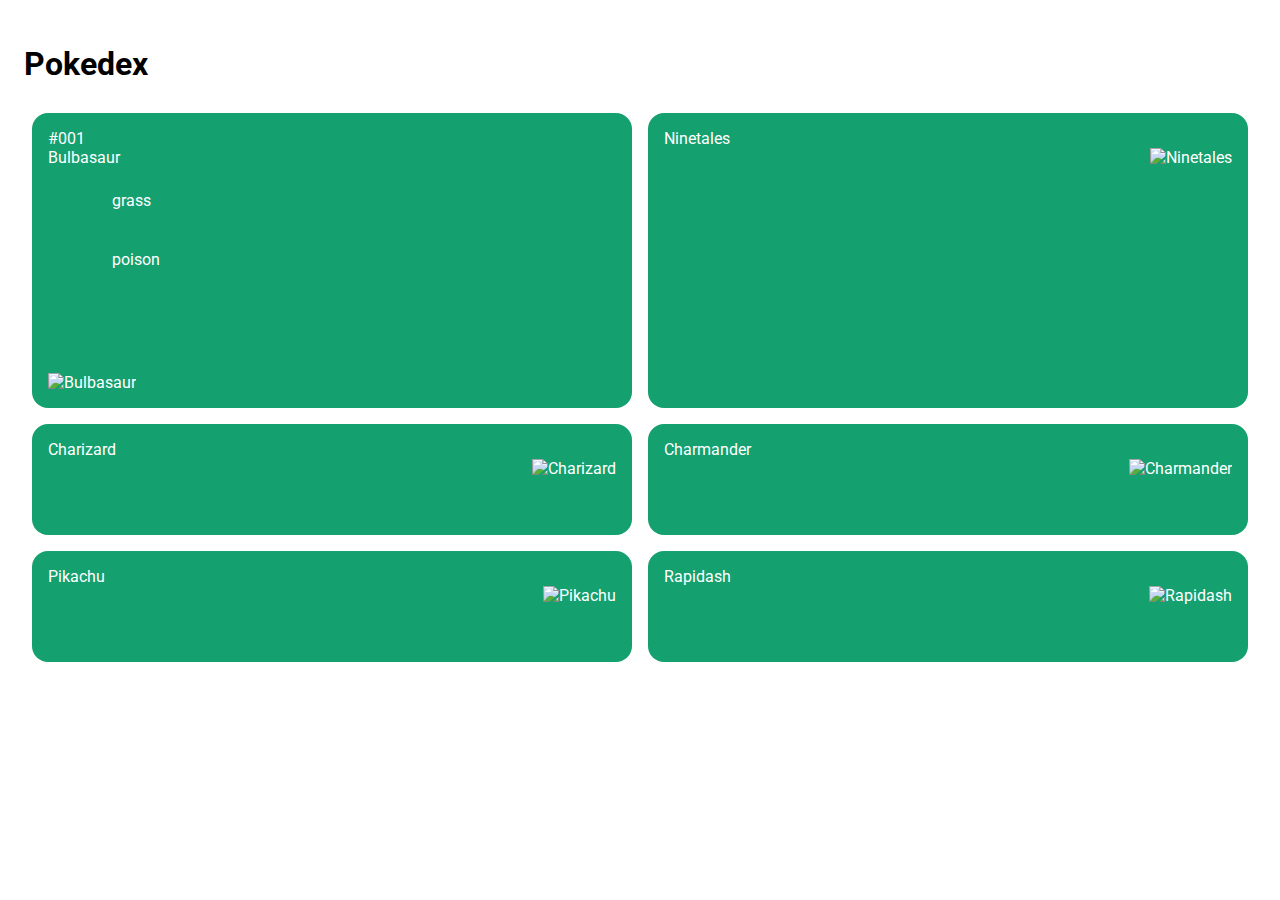
==== index.html @ b217206b "*" ====
<!DOCTYPE html>
<html lang="en">
<head>
    <meta charset="UTF-8">
    <meta name="viewport" content="width=device-width, initial-scale=1.0">
    <title>Pokedex</title>

    <!--Font Roboto-->
    <link rel="preconnect" href="https://fonts.googleapis.com">
    <link rel="preconnect" href="https://fonts.gstatic.com" crossorigin>
    <link href="https://fonts.googleapis.com/css2?family=Roboto:ital,wght@0,500;0,700;1,300&display=swap" rel="stylesheet">
    
    <!--Normalize CSS-->
    <link rel="stylesheet" 
    href="https://cdnjs.cloudflare.com/ajax/libs/normalize/8.0.1/normalize.min.css" 
    integrity="sha512-NhSC1YmyruXifcj/KFRWoC561YpHpc5Jtzgvbuzx5VozKpWvQ+4nXhPdFgmx8xqexRcpAglTj9sIBWINXa8x5w==" 
    crossorigin="anonymous" 
    referrerpolicy="no-referrer"/>

    <!--Link de Style-->
    <link rel="stylesheet" href="/assets/styles/global.css">
</head>

<body>
    <section class="content">
        <h1>Pokedex</h1>


        <ol class="pokemons">
            <li class="pokemon">
                <span class="number">#001</span>
                <span class="name"> Bulbasaur</span>

           
                    <div class="details">
                        <ol>
                            <li class="type">grass</li>
                            <li class="type">poison</li>
                            <li class="type"></li>
                            <li class="type"></li>
                        </ol>
                        <img src="https://projectpokemon.org/images/normal-sprite/bulbasaur.gif" 
                        alt="Bulbasaur">
                    </div>

            </li>









            <li>Ninetales
                <img src="https://projectpokemon.org/images/normal-sprite/ninetales.gif" 
                alt="Ninetales">
            </li>
            <li>Charizard
                <img src="https://projectpokemon.org/images/normal-sprite/charizard.gif"
                 alt="Charizard">
            </li>
            <li>Charmander
                <img src="https://projectpokemon.org/images/normal-sprite/charmander.gif" 
                alt="Charmander">
            </li>
            <li>Pikachu
                <img src="https://projectpokemon.org/images/normal-sprite/pikachu.gif" 
                alt="Pikachu">
            </li>
            <li>Rapidash
                <img src="https://projectpokemon.org/images/normal-sprite/rapidash.gif" 
                alt="Rapidash">
            </li>
        </ol>
    </section>
    <!-- Nosso script JS-->
    <script src="/assets/scripts/script.js"></script>
</body>
</html>
---- assets/styles/global.css ----
* {
    font-family: 'Roboto', 'sans-serif';
    box-sizing: border-box;
}

.content {
    padding: 1rem;
}

ol.pokemons{
    display: grid;
    grid-template-columns: 1fr 1fr;
    list-style: none;
    padding: 0;
    margin: 0;
}

ol.pokemons li{
    margin: .5rem;
    padding: 1rem;
    border-radius: 1rem;   
    background-color: #14a06f;
    color: white;   
    display: flex;
    flex-direction: column;
}

ol.pokemons img{
    max-width: 100%;
    height: 60px;
    align-self: flex-end;
}
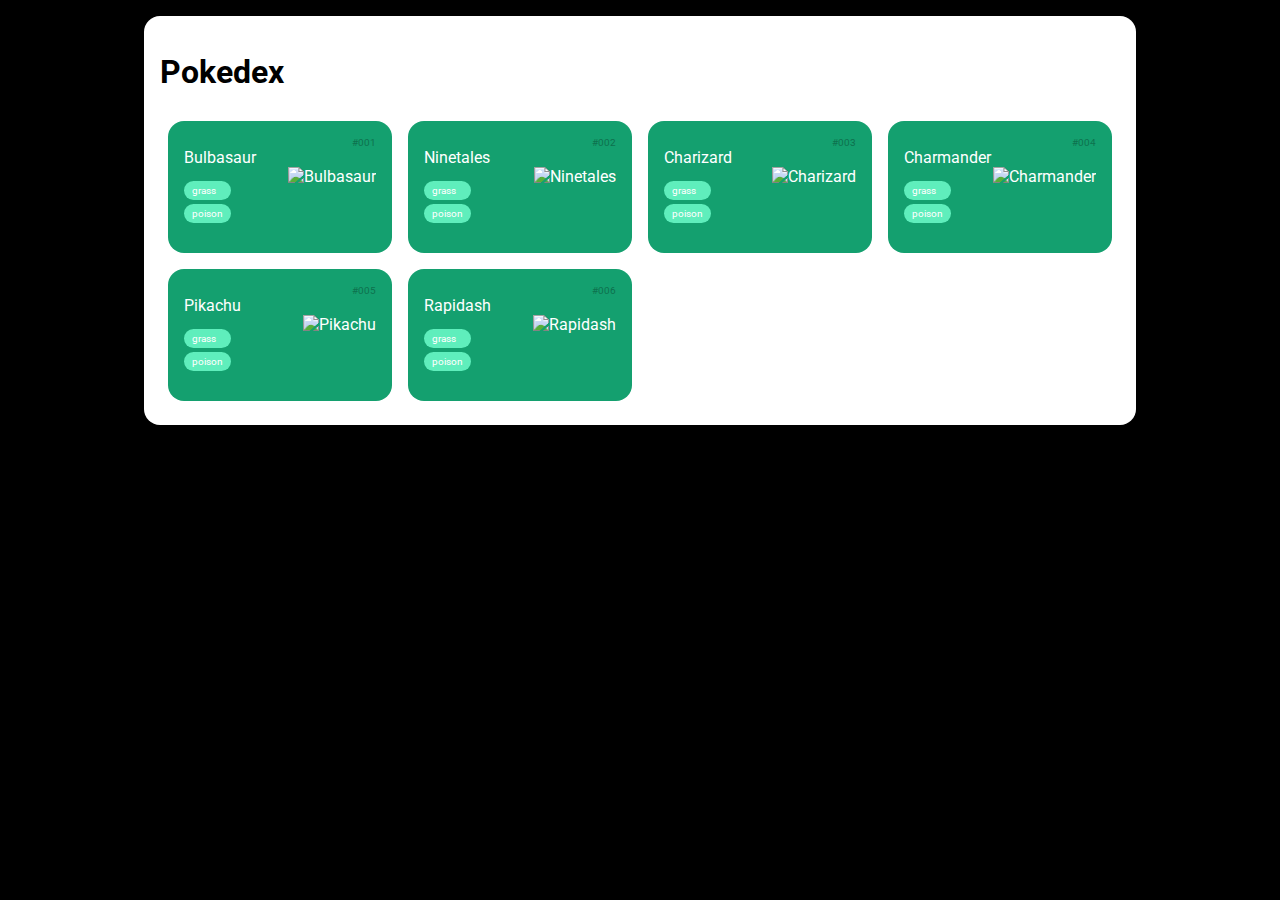
==== commit 37fc5553: "*" ====
--- a/index.html
+++ b/index.html
@@ -19,6 +19,7 @@
 
     <!--Link de Style-->
     <link rel="stylesheet" href="/assets/styles/global.css">
+    <link rel="stylesheet" href="/assets/styles/pokedex.css">
 </head>
 
 <body>
@@ -30,14 +31,11 @@
             <li class="pokemon">
                 <span class="number">#001</span>
                 <span class="name"> Bulbasaur</span>
-
-           
                     <div class="details">
-                        <ol>
+                        <ol class="types">
                             <li class="type">grass</li>
                             <li class="type">poison</li>
-                            <li class="type"></li>
-                            <li class="type"></li>
+
                         </ol>
                         <img src="https://projectpokemon.org/images/normal-sprite/bulbasaur.gif" 
                         alt="Bulbasaur">
@@ -47,35 +45,78 @@
 
 
 
+            <li class="pokemon">
+                <span class="number">#002</span>
+                <span class="name">Ninetales</span>
+                    <div class="details">
+                        <ol class="types">
+                            <li class="type">grass</li>
+                            <li class="type">poison</li>
+                        </ol>
+
+                        <img src="https://projectpokemon.org/images/normal-sprite/ninetales.gif" 
+                        alt="Ninetales">
+                    </div>   
+            </li>
+
+            
+            <li class="pokemon">
+                <span class="number">#003</span>
+                <span class="name">Charizard</span>
+                    <div class="details">
+                        <ol class="types">
+                            <li class="type">grass</li>
+                            <li class="type">poison</li>
+                        </ol>
+                        <img src="https://projectpokemon.org/images/normal-sprite/charizard.gif"
+                        alt="Charizard">
+                    </div>
+            </li>
+
+                
+            <li class="pokemon">
+                <span class="number">#004</span>
+                <span class="name">Charmander</span>
+                    <div class="details">
+                        <ol class="types">
+                            <li class="type">grass</li>
+                            <li class="type">poison</li>
+                        </ol>
+                        <img src="https://projectpokemon.org/images/normal-sprite/charmander.gif" 
+                        alt="Charmander">
+                    </div>
+            </li>
+
+            <li class="pokemon">
+                <span class="number">#005</span>
+                <span class="name">Pikachu</span>               
+                    <div class="details">
+                        <ol class="types">
+                            <li class="type">grass</li>
+                            <li class="type">poison</li>
+                        </ol>
+                        <img src="https://projectpokemon.org/images/normal-sprite/pikachu.gif" 
+                        alt="Pikachu">
+                    </div>
+            </li>
 
 
+            <li class="pokemon">
+                <span class="number">#006</span>
+                <span class="name">Rapidash</span>
+                    <div class="details">
+                        <ol class="types">
+                            <li class="type">grass</li>
+                            <li class="type">poison</li>
+                        </ol>
+                        <img src="https://projectpokemon.org/images/normal-sprite/rapidash.gif" 
+                        alt="Rapidash">
+                    </div>               
+            </li>
 
-
-
-
-            <li>Ninetales
-                <img src="https://projectpokemon.org/images/normal-sprite/ninetales.gif" 
-                alt="Ninetales">
-            </li>
-            <li>Charizard
-                <img src="https://projectpokemon.org/images/normal-sprite/charizard.gif"
-                 alt="Charizard">
-            </li>
-            <li>Charmander
-                <img src="https://projectpokemon.org/images/normal-sprite/charmander.gif" 
-                alt="Charmander">
-            </li>
-            <li>Pikachu
-                <img src="https://projectpokemon.org/images/normal-sprite/pikachu.gif" 
-                alt="Pikachu">
-            </li>
-            <li>Rapidash
-                <img src="https://projectpokemon.org/images/normal-sprite/rapidash.gif" 
-                alt="Rapidash">
-            </li>
         </ol>
     </section>
     <!-- Nosso script JS-->
-    <script src="/assets/scripts/script.js"></script>
+    <script src="/assets/js/main.js"></script>
 </body>
 </html>--- a/assets/styles/global.css
+++ b/assets/styles/global.css
@@ -3,30 +3,26 @@
     box-sizing: border-box;
 }
 
-.content {
-    padding: 1rem;
+body{
+    background-color: #000000;
 }
 
-ol.pokemons{
-    display: grid;
-    grid-template-columns: 1fr 1fr;
-    list-style: none;
-    padding: 0;
-    margin: 0;
+.content {
+    width: 100vw;
+    height: 100vh;
+    padding: 1rem;
+    background-color: #fff;
+       
 }
 
-ol.pokemons li{
-    margin: .5rem;
-    padding: 1rem;
-    border-radius: 1rem;   
-    background-color: #14a06f;
-    color: white;   
-    display: flex;
-    flex-direction: column;
+/*Media query*/
+@media screen and (min-width: 992px ){ 
+    .content {
+        max-width: 992px;
+        height: auto;
+        margin: 1rem auto;
+        border-radius: 1rem;
+    } 
+
 }
 
-ol.pokemons img{
-    max-width: 100%;
-    height: 60px;
-    align-self: flex-end;
-}--- a/assets/styles/pokedex.css
+++ b/assets/styles/pokedex.css
@@ -0,0 +1,80 @@
+.pokemons{
+    display: grid;
+    grid-template-columns: 1fr;
+    padding: 0;
+    margin: 0;
+    list-style: none;
+}
+
+
+
+.pokemon {
+    margin: .5rem;
+    padding: 1rem;
+    border-radius: 1rem;   
+    background-color: #14a06f;
+    color: white;   
+    display: flex;
+    flex-direction: column;
+}
+
+.pokemon .details{
+    display: flex;
+    flex-direction: row;
+    align-items: center;
+    justify-content: space-between;
+}
+
+.pokemon .details .types {
+    padding : 0;
+    margin:  0;
+    list-style: none;
+}
+
+.pokemon .details .types .type{
+
+    background-color: #5feebc;
+    color: white;
+    padding: .25rem .5rem;
+    margin: .25rem 0;
+    font-size: .625rem;
+    border-radius: 1rem;
+}
+
+
+.pokemon .name {
+    color: white;
+    margin-bottom: 0;
+}
+
+
+.pokemon .number {
+
+    color: #000;
+    opacity: 0.3;
+    text-align: right;
+    font-size: .625rem;
+}
+
+.pokemon .details img{
+    max-width: 100%;
+    height: 70px;
+}
+
+@media screen and (min-width: 380px) {
+    .pokemons {
+        grid-template-columns: 1fr 1fr;
+    }
+}
+
+@media screen and (min-width: 576px) {
+    .pokemons {
+        grid-template-columns: 1fr 1fr 1fr;
+    }
+}
+
+@media screen and (min-width: 992px) {
+    .pokemons {
+        grid-template-columns: 1fr 1fr 1fr 1fr;
+    }
+}
